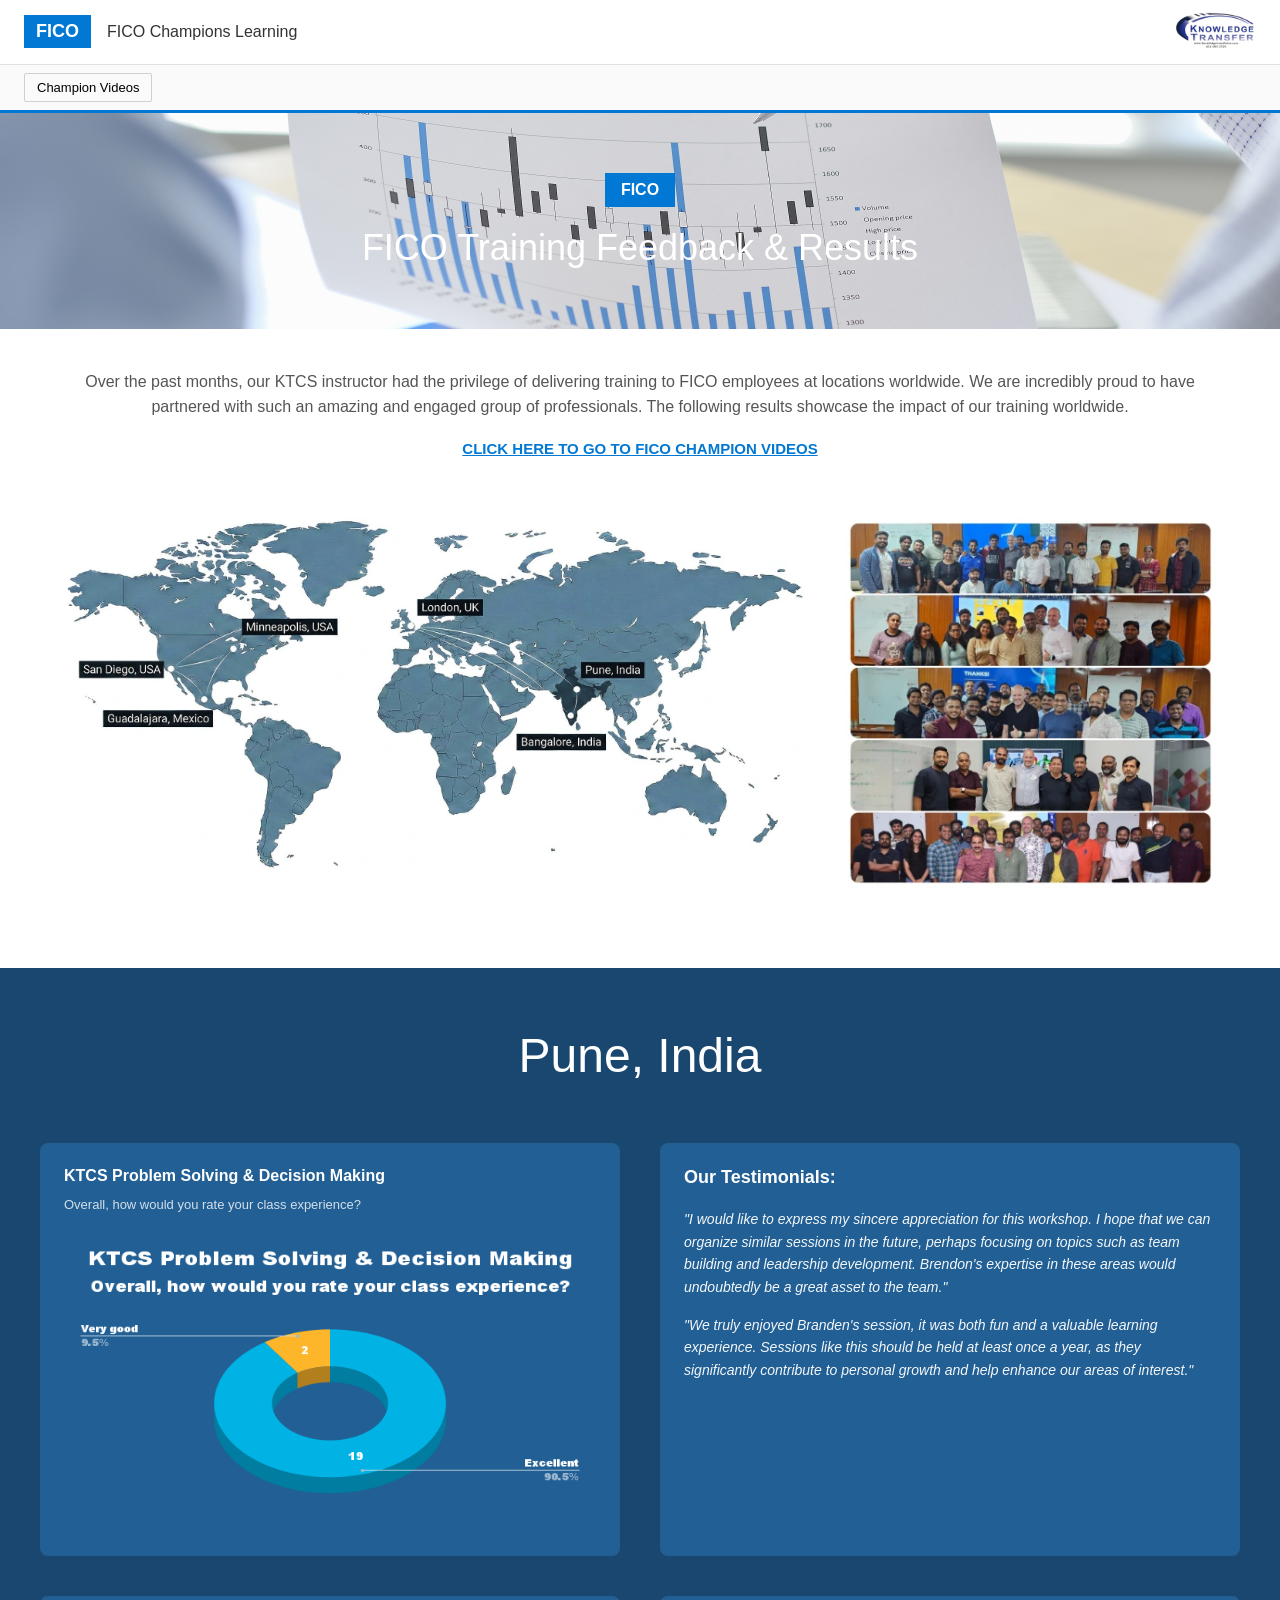
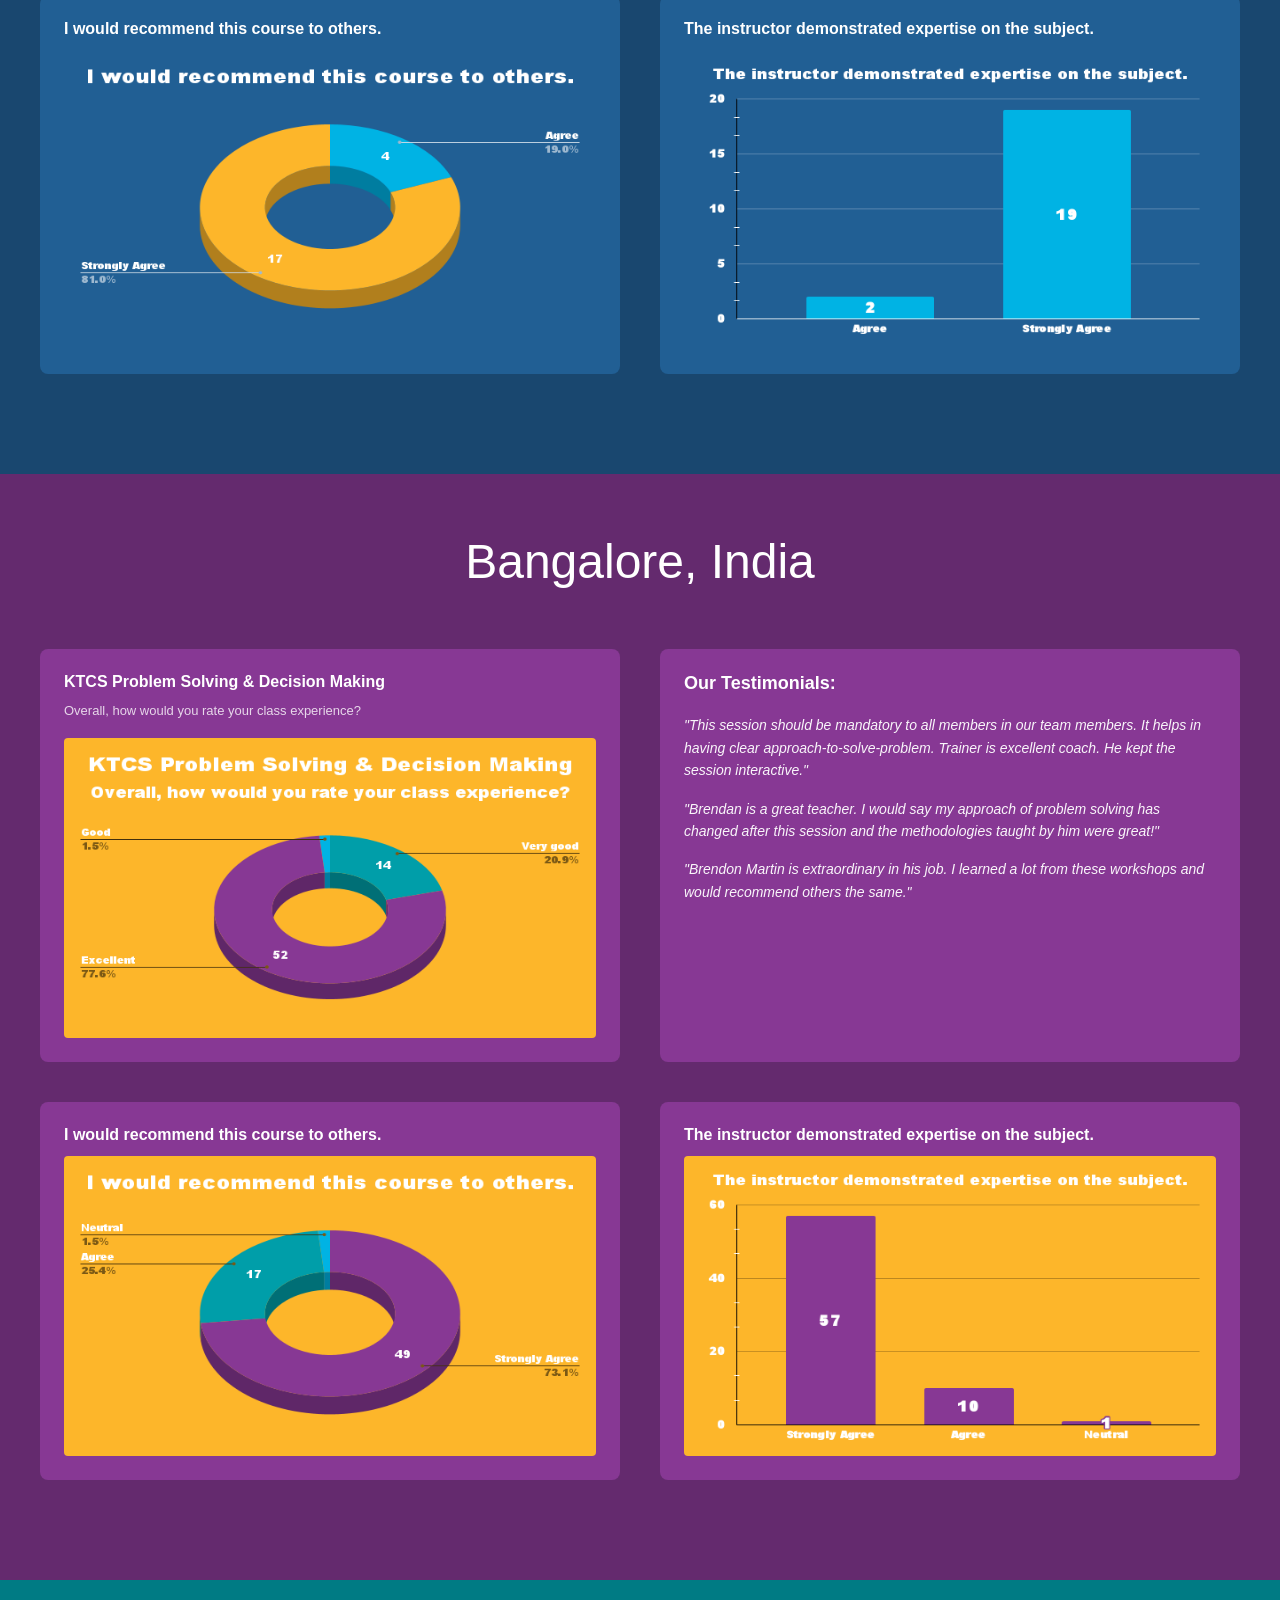
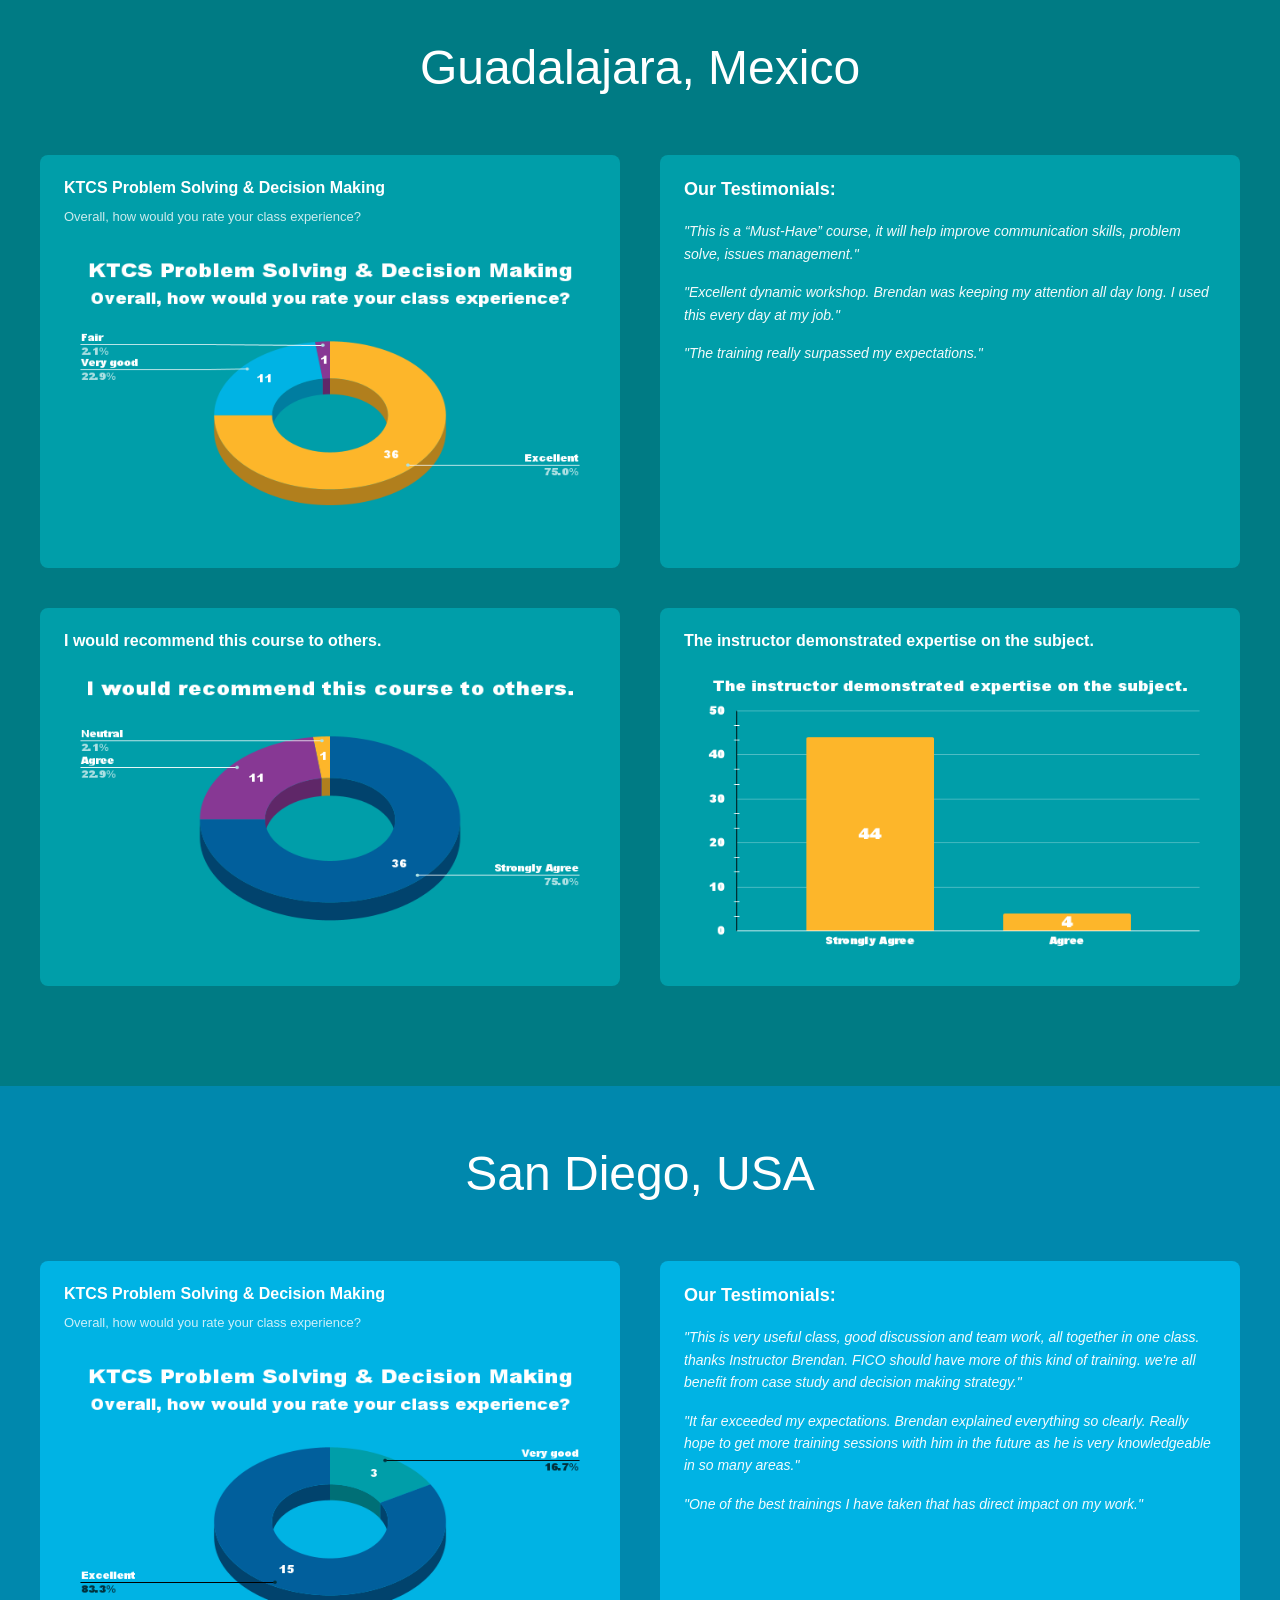
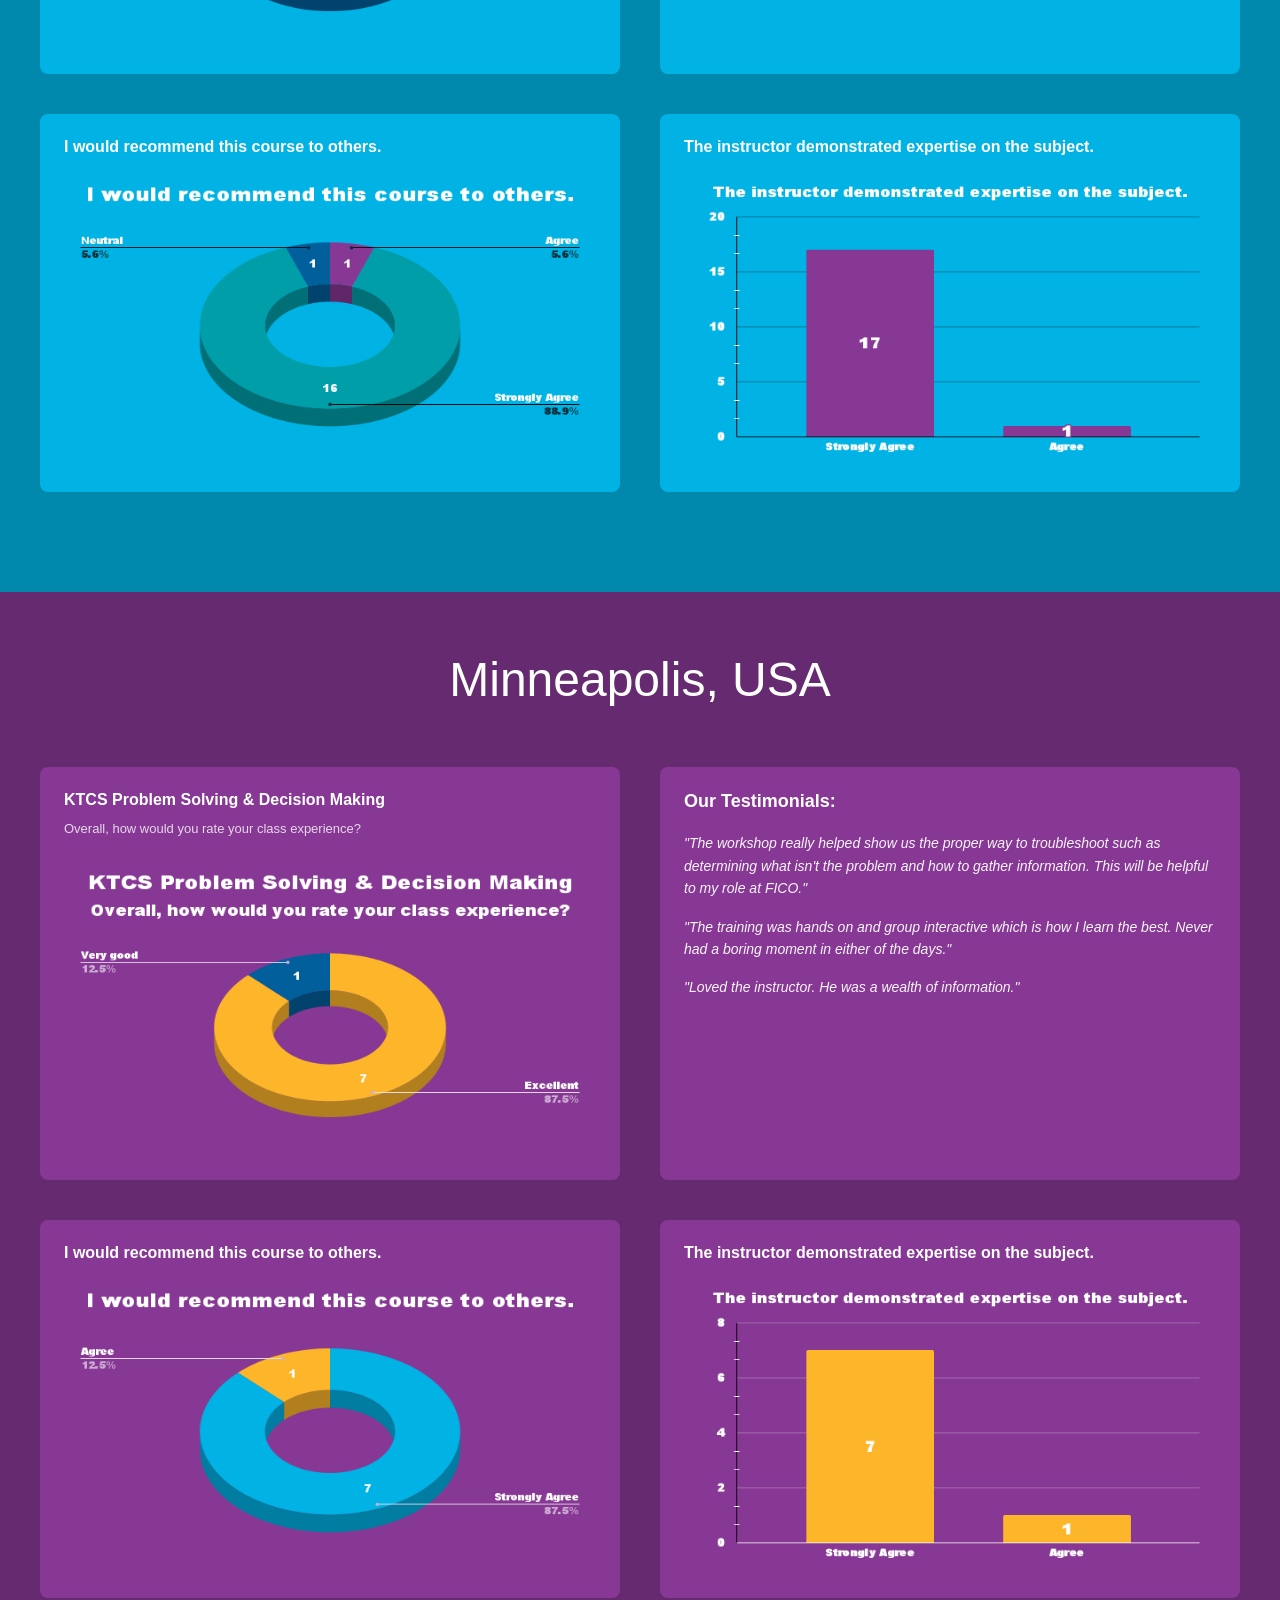
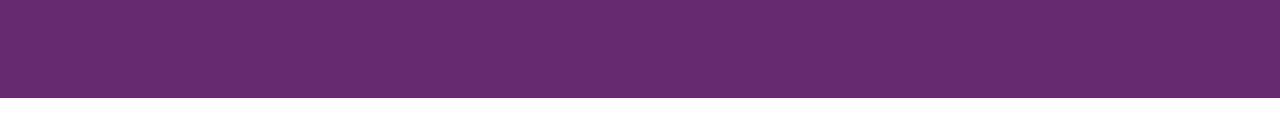
==== index.html @ ff10650f "adding files via upload" ====
<!DOCTYPE html>
<html lang="en">
<head>
    <meta charset="UTF-8">
    <meta name="viewport" content="width=device-width, initial-scale=1.0">
    <title>FICO Training Feedback & Results</title>
    <link rel="stylesheet" href="styles.css">
</head>
<body>
    <!-- Header -->
    <header class="header">
        <div class="header-content">
            <div class="logo">
                <span class="logo-text">FICO</span>
                <span class="title">FICO Champions Learning</span>
            </div>
            <nav class="nav">
                <a href="https://knowledgetransferinc.com" class="nav-link" target="_blank">
                    <img src="images/KTCS_blue_with_info1.jpg" alt="KTCS Logo" style="width: 80px; height: auto;">
                </a>
            </nav>
        </div>
        <div class="header-actions">
            <button>Champion Videos</button>
        </div>
    </header>

    <!-- Hero Section -->
    <section class="hero" style="background-image: url('images/thumbnail.jpg'); background-size: cover; background-position: center;">
        <div class="hero-logo">FICO</div>
        <h1 class="hero-title">FICO Training Feedback & Results</h1>
    </section>

    <!-- Main Content -->
    <main class="main-content">
        <div class="intro-section">
            <p class="intro-text">
                Over the past months, our KTCS instructor had the privilege of delivering training to 
                FICO employees at locations worldwide. We are incredibly proud to have partnered 
                with such an amazing and engaged group of professionals. The following results 
                showcase the impact of our training worldwide.
            </p>
            <a href="#" class="video-link">CLICK HERE TO GO TO FICO CHAMPION VIDEOS</a>
        </div>

        <!-- Map and Photos Section -->
        <div class="map-section">
            <div class="world-map">
                <img src="images/world-map.webp" alt="World Map showing training locations" class="map-image">
            </div>
            <div class="photos-grid">
                <img src="images/group.webp" alt="Group photo">
            </div>
        </div>

        <!-- Location Results (Dynamically loaded) -->
        <div id="locations-container"></div>
    </main>

    <script src="script.js"></script>
</body>
</html>
---- styles.css ----
* {
  margin: 0;
  padding: 0;
  box-sizing: border-box;
}

body {
  font-family: "Segoe UI", Tahoma, Geneva, Verdana, sans-serif;
  background-color: #ffffff;
  color: #333;
}

/* Header Styles */
.header {
  background-color: #fff;
  border-bottom: 3px solid #0078d4;
  padding: 0;
}

.header-content {
  display: flex;
  justify-content: space-between;
  align-items: center;
  padding: 12px 24px;
  border-bottom: 1px solid #e0e0e0;
}

.logo {
  display: flex;
  align-items: center;
  gap: 16px;
}

.logo-text {
  background-color: #0078d4;
  color: white;
  padding: 6px 12px;
  font-weight: bold;
  font-size: 18px;
}

.title {
  font-size: 16px;
  font-weight: 500;
}

.nav-btn {
  background: none;
  border: none;
  color: #0078d4;
  cursor: pointer;
  font-size: 14px;
}

.header-actions {
  display: flex;
  gap: 12px;
  padding: 8px 24px;
  background-color: #fafafa;
}

.header-actions button {
  background: none;
  border: 1px solid #d0d0d0;
  padding: 6px 12px;
  cursor: pointer;
  font-size: 13px;
  border-radius: 2px;
}

.header-actions button:hover {
  background-color: #f0f0f0;
}

/* Hero Section */
.hero {
  background: linear-gradient(135deg, #2c5f7c 0%, #4a7fa0 100%);
  padding: 60px 24px;
  text-align: center;
  background-image: url("images/hero-background.jpg");
  background-size: cover;
  background-position: center;
  background-blend-mode: multiply;
  position: relative;
}

.hero-logo {
  background-color: #0078d4;
  color: white;
  display: inline-block;
  padding: 8px 16px;
  font-weight: bold;
  font-size: 16px;
  margin-bottom: 20px;
}

.hero-title {
  color: white;
  font-size: 36px;
  font-weight: 400;
}

/* Main Content */
.main-content {
  max-width: 1200px;
  margin: 0 auto;
  padding: 40px 24px;
}

.intro-section {
  text-align: center;
  margin-bottom: 60px;
}

.intro-text {
  font-size: 16px;
  line-height: 1.6;
  margin-bottom: 20px;
  color: #555;
}

.video-link {
  color: #0078d4;
  text-decoration: underline;
  font-weight: 600;
  font-size: 15px;
}

/* Map Section */
.map-section {
  display: flex;
  gap: 40px;
  margin-bottom: 80px;
  align-items: flex-start;
}

.world-map {
  flex: 2;
  position: relative;
}

.map-image {
  width: 100%;
  height: auto;
}

.map-marker {
  position: absolute;
  background-color: rgba(0, 0, 0, 0.8);
  color: white;
  padding: 4px 8px;
  font-size: 11px;
  border-radius: 2px;
  white-space: nowrap;
}

.map-marker[data-location="minneapolis"] {
  top: 25%;
  left: 20%;
}
.map-marker[data-location="san-diego"] {
  top: 38%;
  left: 15%;
}
.map-marker[data-location="guadalajara"] {
  top: 48%;
  left: 18%;
}
.map-marker[data-location="london"] {
  top: 20%;
  left: 48%;
}
.map-marker[data-location="pune"] {
  top: 45%;
  right: 25%;
}
.map-marker[data-location="bangalore"] {
  top: 52%;
  right: 27%;
}

.photos-grid {
  flex: 1;
  display: grid;
  grid-template-columns: 1fr;
  gap: 12px;
}

.photos-grid img {
  width: 100%;
  height: auto;
  border-radius: 4px;
}

/* Location Results */
.location-result {
  background: #19476f;
  padding: 60px 40px;
  margin-bottom: 0;
  border-radius: 0;
  width: 100vw;
  position: relative;
  left: 50%;
  right: 50%;
  margin-left: -50vw;
  margin-right: -50vw;
}

/* Bangalore specific styling */
.location-result:nth-child(2) {
  background: #642a6e;
}

.location-result:nth-child(2) .chart-card {
  background-color: #873894;
}

.location-result:nth-child(2) .testimonials {
  background-color: #873894;
}

/* Guadalajara specific styling */
.location-result:nth-child(3) {
  background: #007b84;
}

.location-result:nth-child(3) .chart-card {
  background-color: #009ea9;
}

.location-result:nth-child(3) .testimonials {
  background-color: #009ea9;
}

/* San Diego specific styling */
.location-result:nth-child(4) {
  background: #0088ad;
}

.location-result:nth-child(4) .chart-card {
  background-color: #00b3e4;
}

.location-result:nth-child(4) .testimonials {
  background-color: #00b3e4;
}

/* Minneapolis specific styling */
.location-result:nth-child(5) {
  background: #652a6f;
}

.location-result:nth-child(5) .chart-card {
  background-color: #873894;
}

.location-result:nth-child(5) .testimonials {
  background-color: #873894;
}

.location-result > * {
  max-width: 1200px;
  margin-left: auto;
  margin-right: auto;
}

.location-title {
  color: white;
  font-size: 48px;
  font-weight: 400;
  text-align: center;
  margin-bottom: 60px;
}

.results-grid {
  display: grid;
  grid-template-columns: 1fr 1fr;
  grid-template-rows: auto auto;
  gap: 40px;
  margin-bottom: 40px;
}

.results-grid .chart-card:nth-child(1) {
  grid-column: 1;
  grid-row: 1;
}

.results-grid .chart-card:nth-child(2) {
  grid-column: 1;
  grid-row: 2;
}

.results-grid .chart-card:nth-child(3) {
  grid-column: 2;
  grid-row: 2;
}

.results-grid .testimonials {
  grid-column: 2;
  grid-row: 1;
}

.chart-card {
  background-color: #215f94;
  padding: 24px;
  border-radius: 8px;
}

.chart-title {
  color: white;
  font-size: 16px;
  font-weight: 600;
  margin-bottom: 12px;
}

.chart-subtitle {
  color: rgba(255, 255, 255, 0.8);
  font-size: 13px;
  margin-bottom: 20px;
}

.chart-placeholder {
  width: 100%;
  height: 300px;
  background-color: rgba(255, 255, 255, 0.05);
  border-radius: 4px;
  display: flex;
  align-items: center;
  justify-content: center;
  color: rgba(255, 255, 255, 0.5);
  font-size: 14px;
}

.testimonials {
  background-color: #215f94;
  padding: 24px;
  border-radius: 8px;
}

.testimonials h3 {
  color: white;
  font-size: 18px;
  margin-bottom: 20px;
}

.testimonial {
  color: rgba(255, 255, 255, 0.95);
  font-style: italic;
  margin-bottom: 16px;
  line-height: 1.6;
  font-size: 14px;
}

/* Responsive Design */
@media (max-width: 768px) {
  .map-section {
    flex-direction: column;
  }

  .results-grid {
    grid-template-columns: 1fr;
  }

  .header-actions {
    flex-wrap: wrap;
  }

  .location-title {
    font-size: 32px;
  }
}
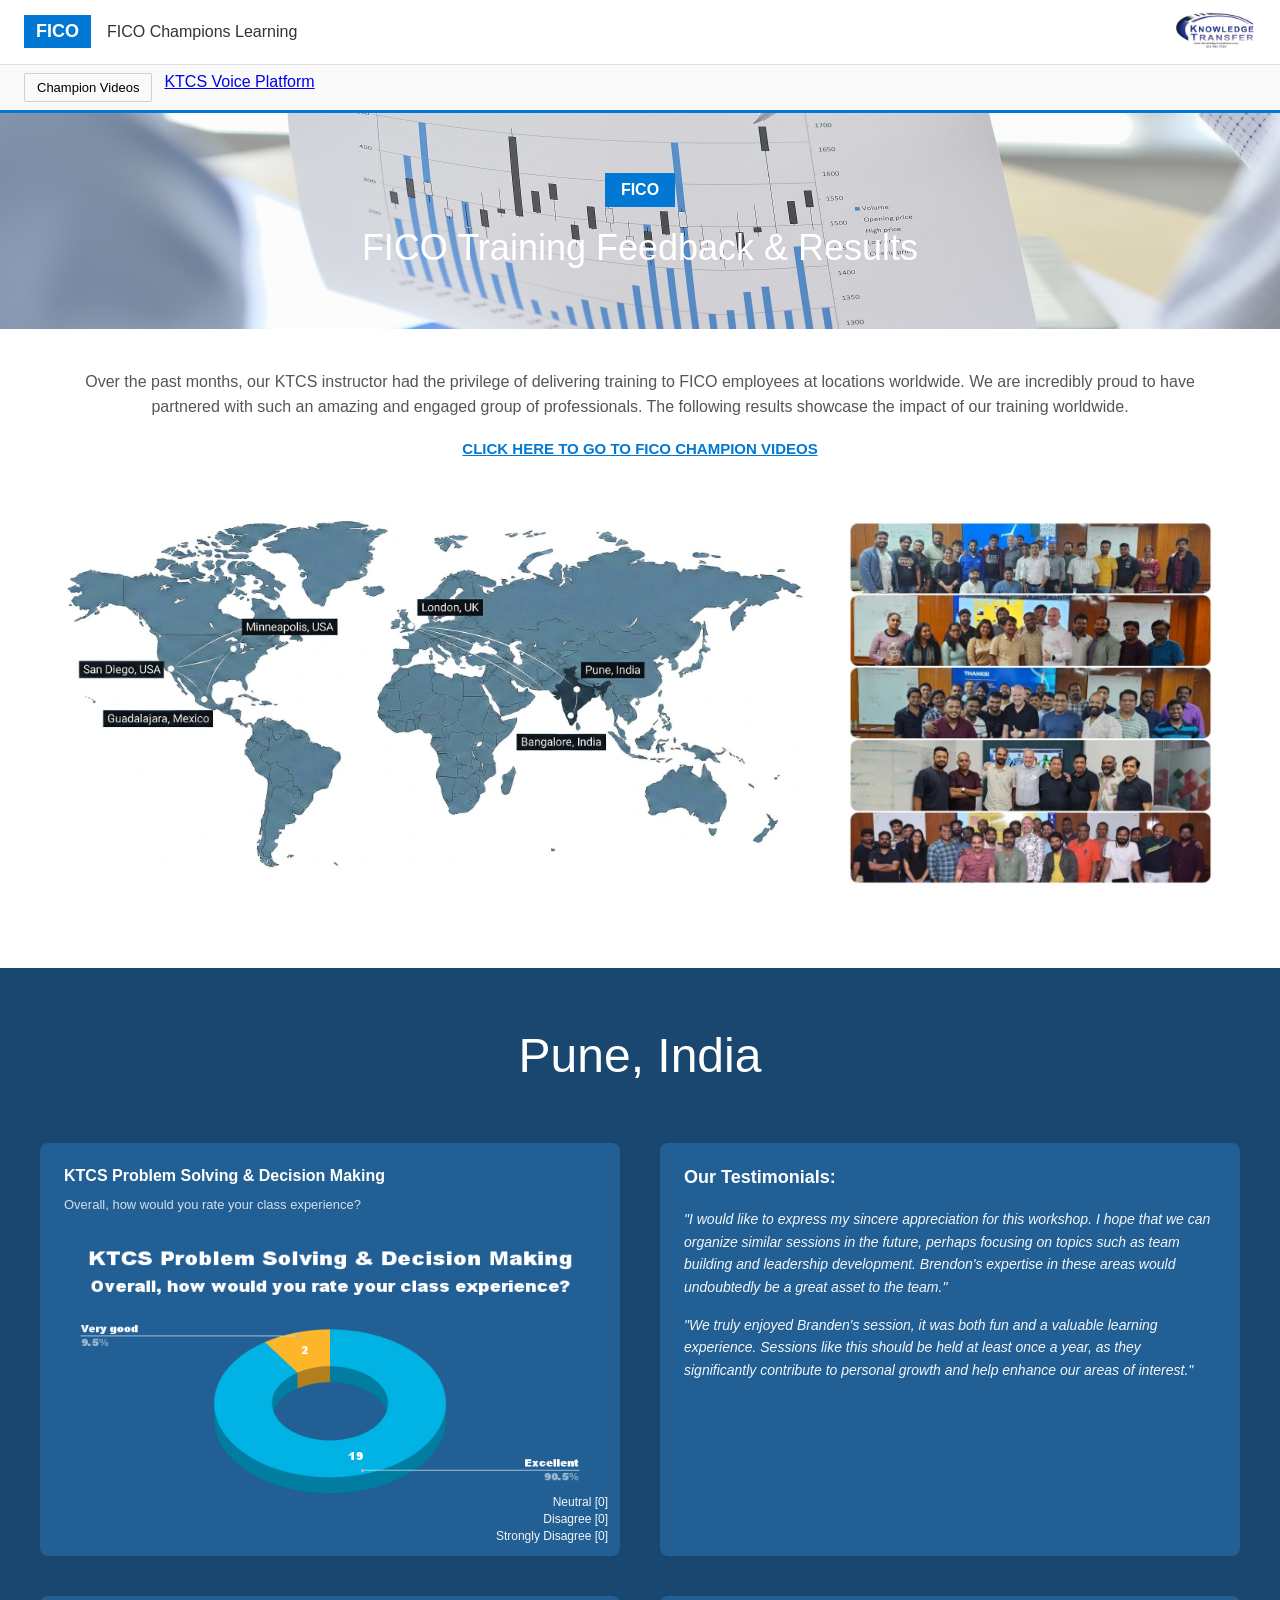
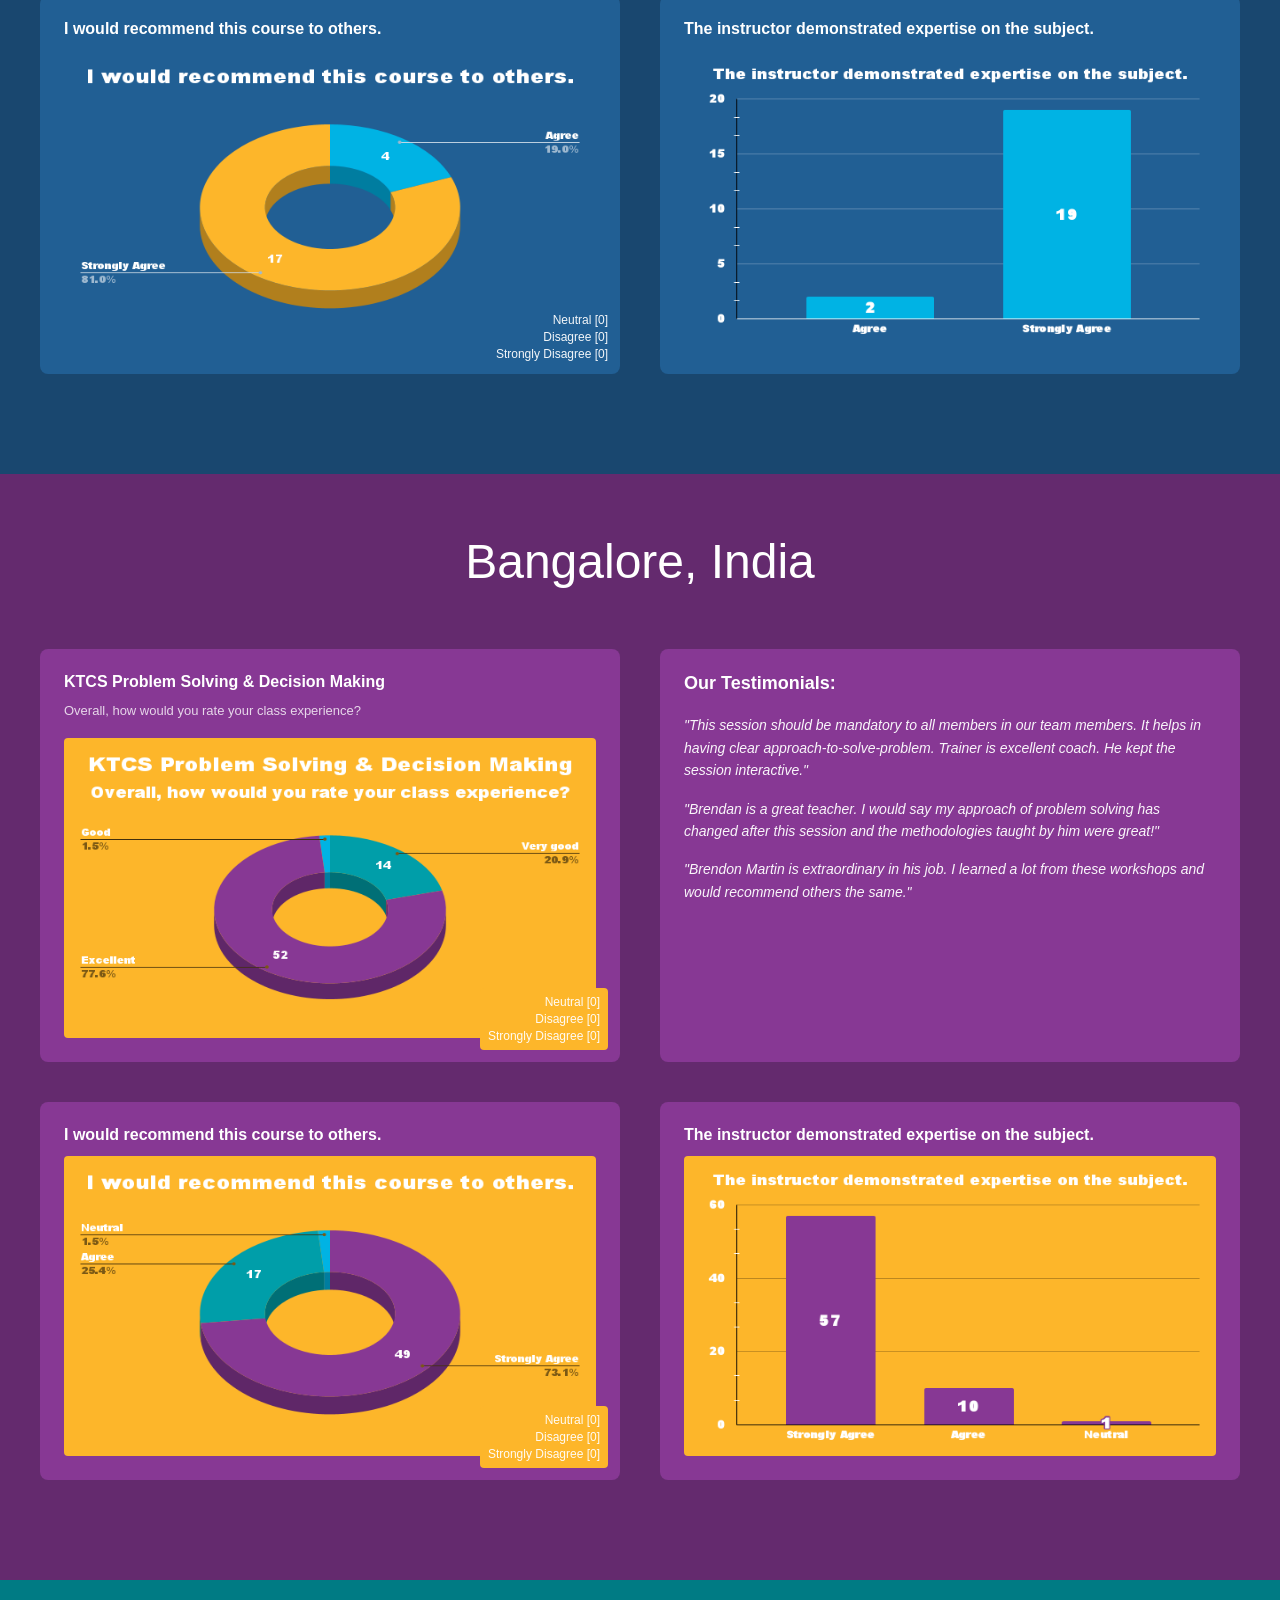
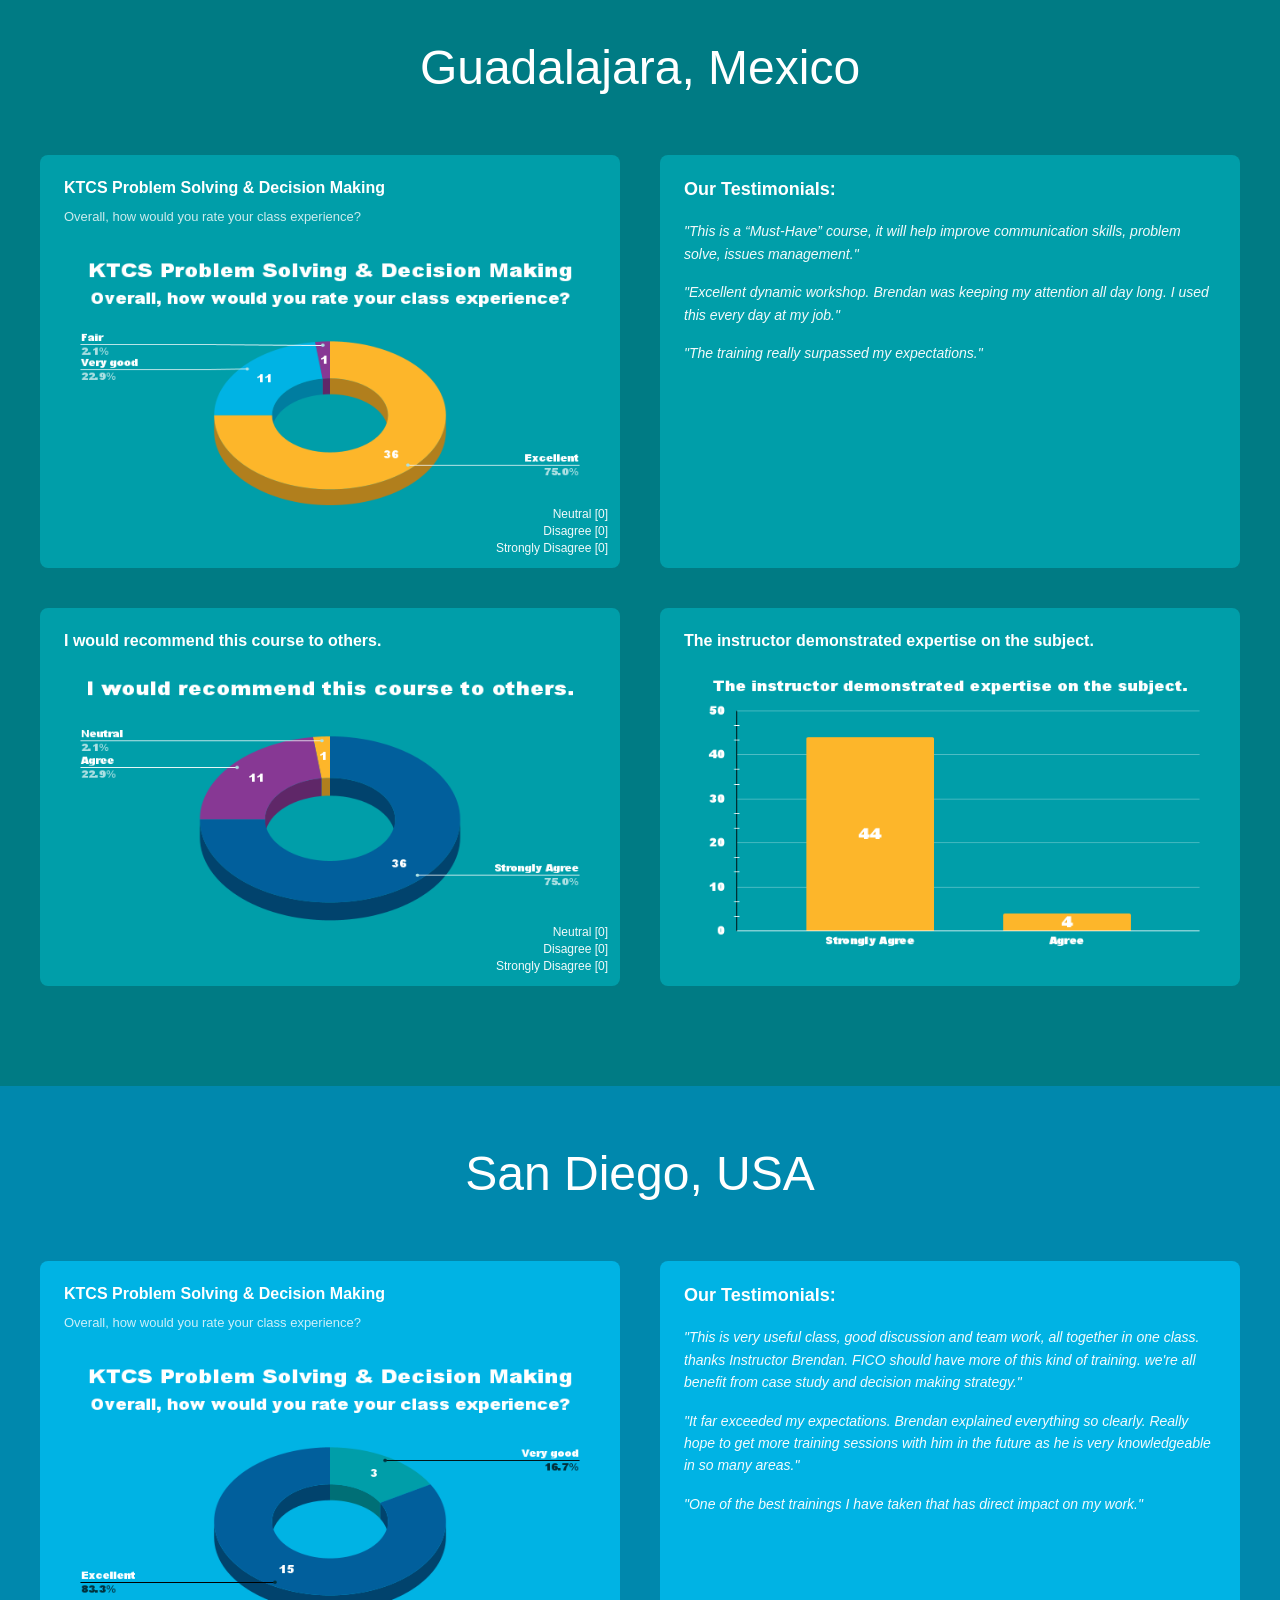
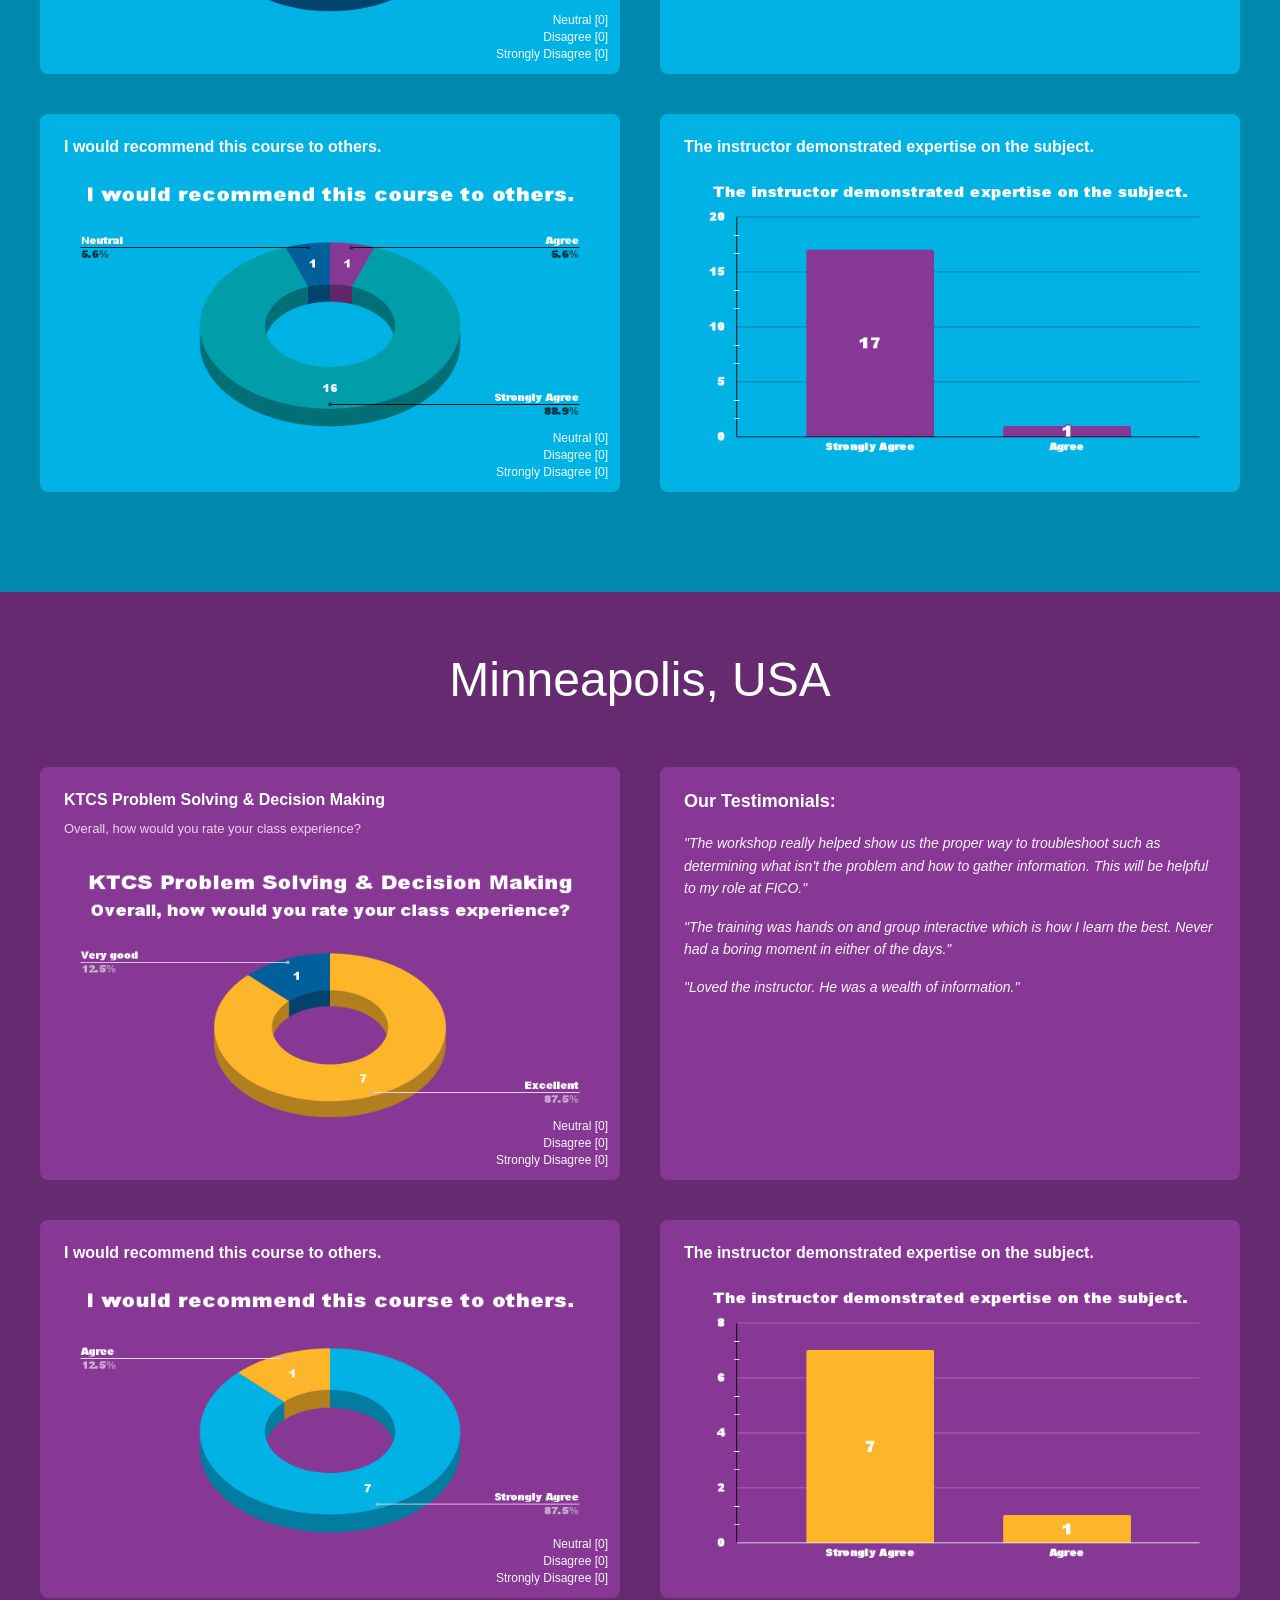
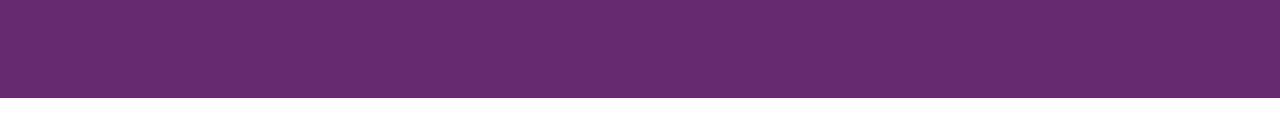
==== commit d2e96bf4: "Update index.html - add Voice Platform Navigation" ====
--- a/index.html
+++ b/index.html
@@ -7,23 +7,25 @@
     <link rel="stylesheet" href="styles.css">
 </head>
 <body>
-    <!-- Header -->
-    <header class="header">
-        <div class="header-content">
-            <div class="logo">
-                <span class="logo-text">FICO</span>
-                <span class="title">FICO Champions Learning</span>
-            </div>
-            <nav class="nav">
-                <a href="https://knowledgetransferinc.com" class="nav-link" target="_blank">
-                    <img src="images/KTCS_blue_with_info1.jpg" alt="KTCS Logo" style="width: 80px; height: auto;">
-                </a>
-            </nav>
-        </div>
-        <div class="header-actions">
-            <button>Champion Videos</button>
-        </div>
-    </header>
+   <!-- Header -->
+<header class="header">
+  <div class="header-content">
+    <div class="logo">
+      <span class="logo-text">FICO</span>
+      <span class="title">FICO Champions Learning</span>
+    </div>
+    <nav class="nav">
+      <a href="https://knowledgetransferinc.com" class="nav-link" target="_blank">
+        <img src="images/KTCS_blue_with_info1.jpg" alt="KTCS Logo" style="width: 80px; height: auto;">
+      </a>
+    </nav>
+  </div>
+
+  <div class="header-actions">
+    <button>Champion Videos</button>
+    <a class="btn-voice" href="/voice/">KTCS Voice Platform</a>
+  </div>
+</header>
 
     <!-- Hero Section -->
     <section class="hero" style="background-image: url('images/thumbnail.jpg'); background-size: cover; background-position: center;">
@@ -60,3 +62,4 @@
     <script src="script.js"></script>
 </body>
 </html>
+
--- a/styles.css
+++ b/styles.css
@@ -219,6 +219,13 @@
   background-color: #873894;
 }
 
+/* Bangalore annotations: orange badge */
+.location-result:nth-child(2) .chart-annotations {
+  background-color: #fdb62a;
+  padding: 6px 8px;
+  border-radius: 4px;
+}
+
 /* Guadalajara specific styling */
 .location-result:nth-child(3) {
   background: #007b84;
@@ -304,6 +311,7 @@
   background-color: #215f94;
   padding: 24px;
   border-radius: 8px;
+  position: relative;
 }
 
 .chart-title {
@@ -329,6 +337,17 @@
   justify-content: center;
   color: rgba(255, 255, 255, 0.5);
   font-size: 14px;
+}
+
+/* Chart annotations overlay (bottom-right) */
+.chart-annotations {
+  position: absolute;
+  right: 12px;
+  bottom: 12px;
+  color: rgba(255, 255, 255, 0.95);
+  font-size: 12px;
+  line-height: 1.4;
+  text-align: right;
 }
 
 .testimonials {
